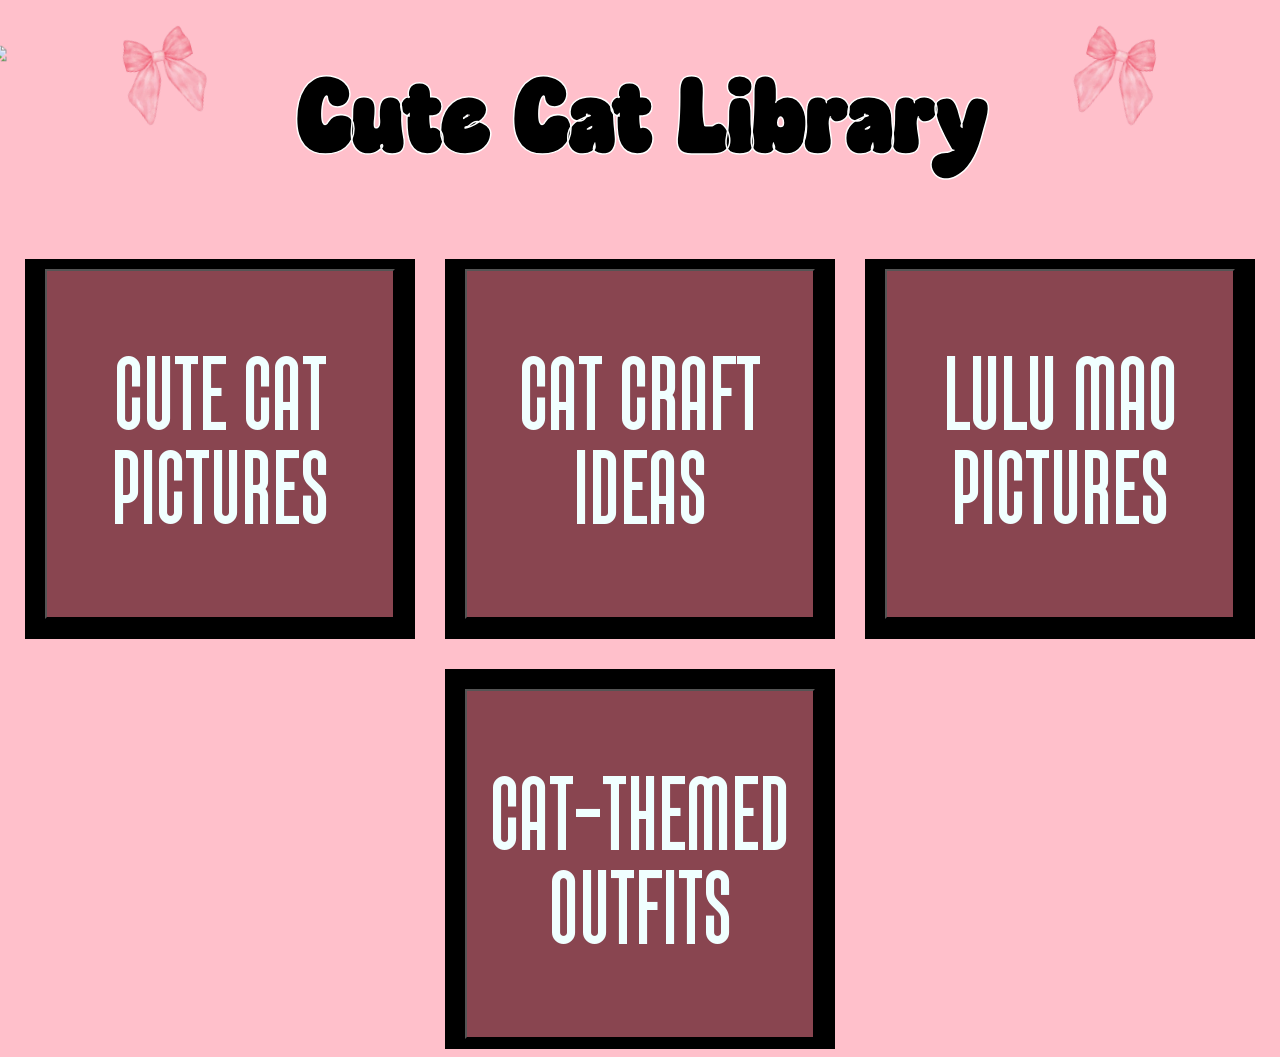
==== index.html @ cc077306 "Added Custom Cat cursor" ====
<!DOCTYPE html>
  <head>
    <link rel="stylesheet" href="style.css">
    <title>Home</title>
    <link rel = "icon" href = "assets/img/favicon.png">
  </head>
  <img id = 'cursor-follower' src = "assets/img/cursorImg.png"/>
  <body>
    <h1>Cute Cat Library</h1>
    <img src= "assets/img/bow.png" class = "corner top-left squishy">
    <img src= "assets/img/bow.png" class = "corner top-right squishy">

    <div class = "parent">
      <a href="catPictures.html">
        <button type = "button hover-button">
          Cute Cat Pictures
        </button>
      </a>
      <a href="#">
        <button type = "button">
          Cat Craft Ideas
        </button>
      </a>
      <a href="#">
        <button type = "button">
          Lulu Mao Pictures
        </button>
      </a>
      <a href="#">
        <button type = "button">
          Cat-themed outfits
        </button>
      </a>
    </div>
    <script src = 'script.js'></script>
  </body>
</html>
---- style.css ----
@font-face {
  font-family: 'Milkyway';
  src: url('../assets/fonts/Milkyway DEMO.ttf');
  font-weight: normal;
  font-style: normal;
}

@font-face {
  font-family: 'ThisAppeal';
  src: url('../assets/fonts/ThisAppeal-FreeDemo.ttf');
  font-weight: normal;
  font-style: normal;
}

h1{
    font-family: 'Milkyway';
    font-size: 100px;
    text-align: center;
    margin: 50px;
    -webkit-text-stroke: 1.5px white;
}

body{
    background-color: pink;
}

.hover:hover{
    color: rgb(244, 103, 127);
}

.corner{
    width: 125px;
    height: auto;
    position: absolute;
}

.top-left{
    top: 10px;
    left:100px;
    rotate: -15deg;
}

.top-right{
    top: 10px;
    right: 100px;
    rotate: 15deg;
}
.squishy{
    transition: transform 0.5s;
}

.squishy:hover{
    transform: scaleY(0.65);
}

button{
    width: 350px;
    height: 350px;
    background: rgb(137, 69, 80);
    color:azure;
    font-size: 100px;
    font-family: 'ThisAppeal';
    outline: 20px solid rgb(0, 0, 0);
    outline-offset: 0px;
    margin: 10px;
}

.button-small{
    width: 150px;
    height: 50px;
    background: rgb(137, 69, 80);
    color:azure;
    font-size: 30px;
    font-family: 'ThisAppeal';
    outline: 2.5px solid rgb(0, 0, 0);
    outline-offset: 0px;
    margin: 10px;

}

.parent{
    display: flex;
    justify-content: center;
    align-items: center;
    gap: 50px;
    overflow: hidden;
    flex-wrap: wrap;
}

.center{
    left: 50%;
    top: 50%;
    position: absolute;
    transform: translateX(-50%);
}

.center-bottom{
    left: 50%;
    top: 90%;
    position: absolute;
    transform: translateX(-50%);
}

img{
    width: 250px;
    height: 250px;
}

.large{
    transition: transform ease 0.3s;
}

.large:hover{
    transform: scale(1.4);
}

.image-row{
    display: flex;
    justify-content: center;
    align-items: center;
    gap: 20px;
    overflow: hidden;
    flex-wrap: wrap;
    padding: 50px;
}

.hover-button:hover{
    background-color: azure;
    
}

#cursor-follower{
  position: absolute;
  width: 70px; 
  height: auto;
  pointer-events: none;
  transform: translate(-25%,-28%);
  z-index: 9999;
}

*{
    cursor: none;
}
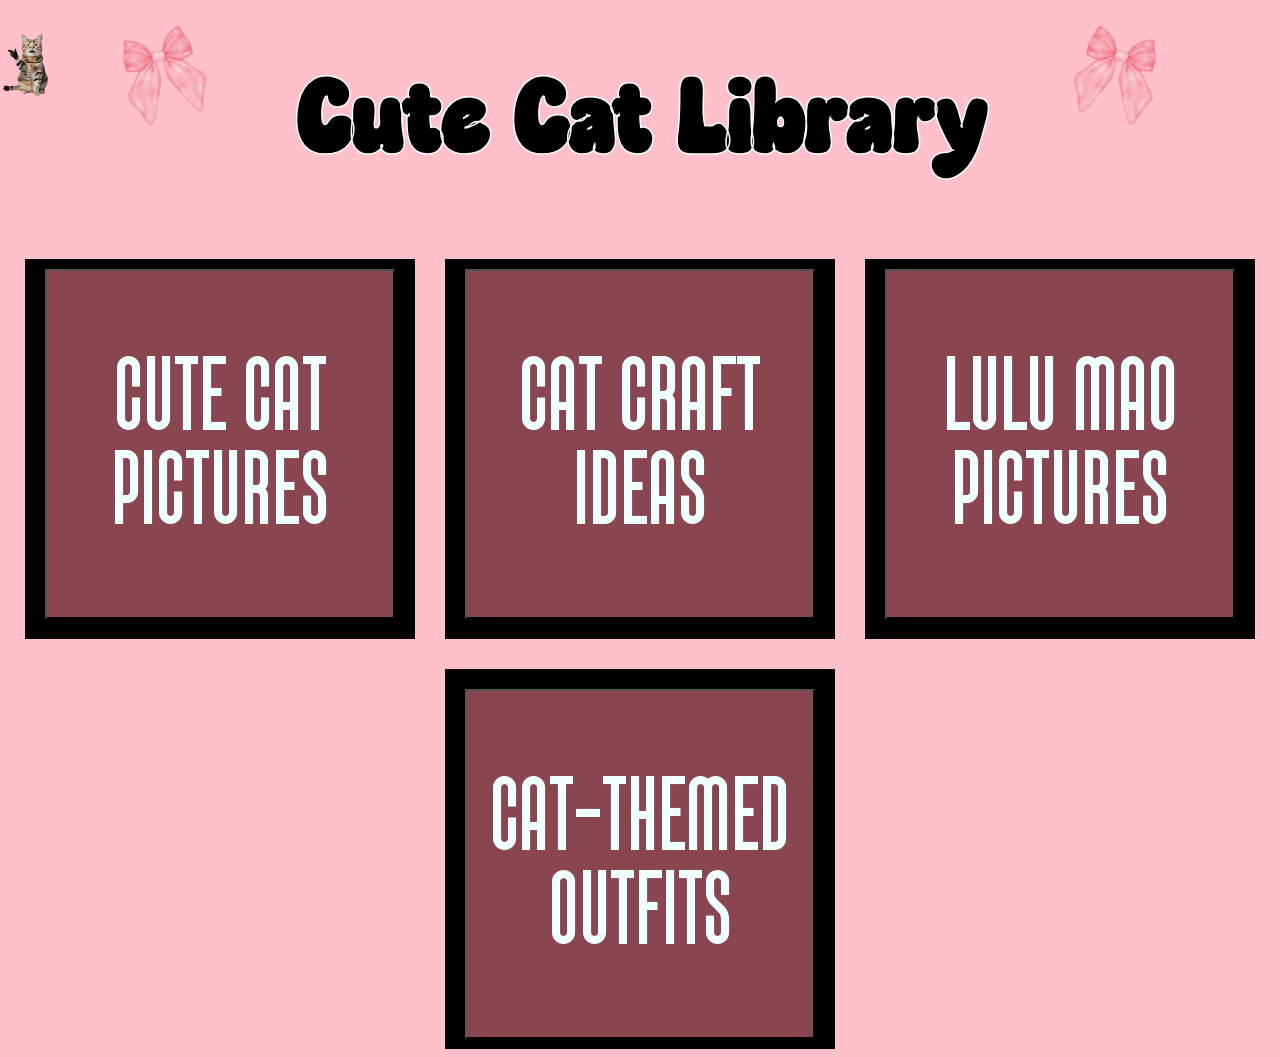
==== commit 8e13a882: "fix: customer cursor not workng at all in the cat pictures library, but it still has errors (check g" ====
--- a/index.html
+++ b/index.html
@@ -4,7 +4,7 @@
     <title>Home</title>
     <link rel = "icon" href = "assets/img/favicon.png">
   </head>
-  <img id = 'cursor-follower' src = "assets/img/cursorImg.png"/>
+  <img id = 'cursor-follower' src = "assets/img/cursor.png"/>
   <body>
     <h1>Cute Cat Library</h1>
     <img src= "assets/img/bow.png" class = "corner top-left squishy">
--- a/style.css
+++ b/style.css
@@ -130,7 +130,7 @@
 }
 
 #cursor-follower{
-  position: absolute;
+  position: fixed;
   width: 70px; 
   height: auto;
   pointer-events: none;
@@ -140,4 +140,4 @@
 
 *{
     cursor: none;
-}+}
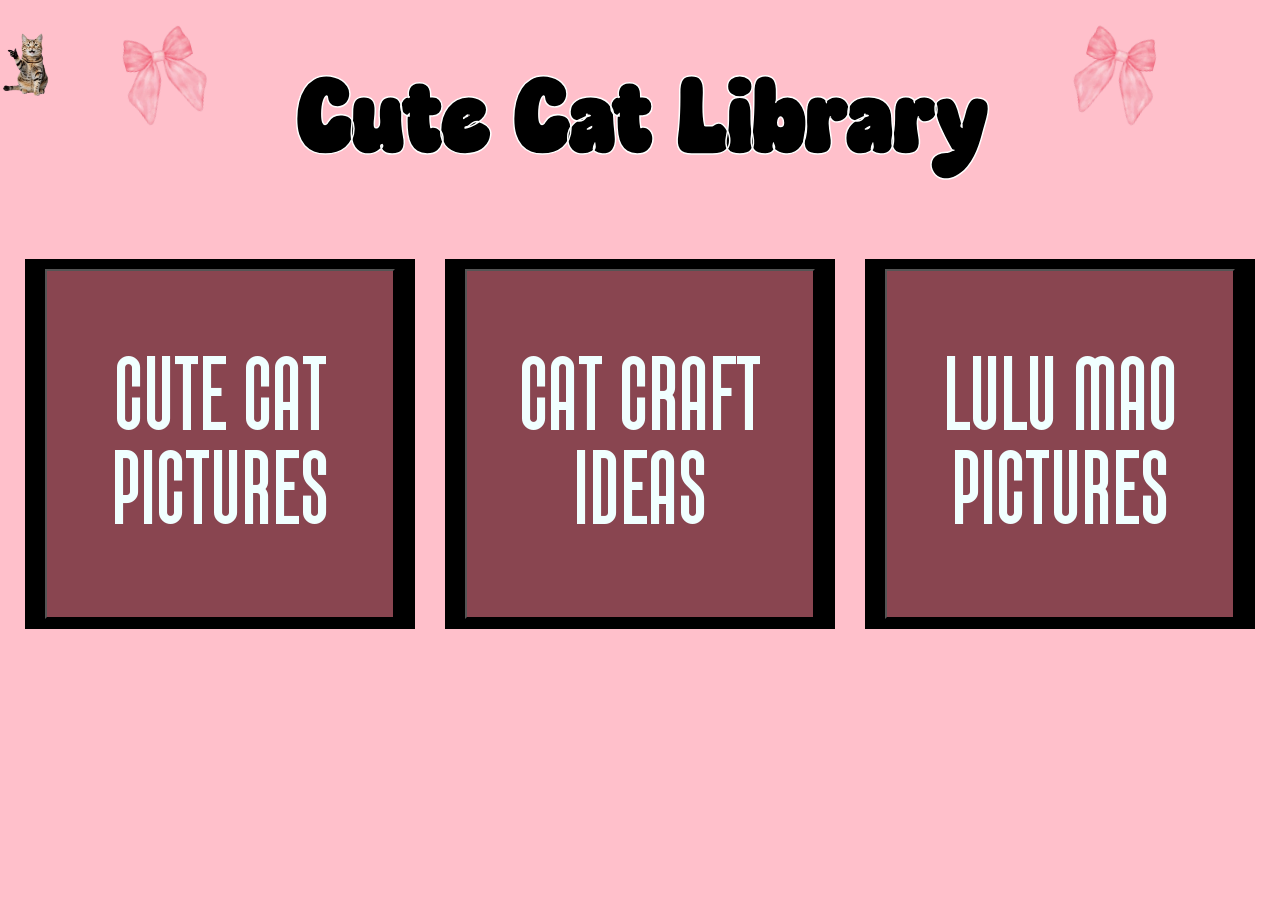
==== commit db934f66: "fix: Cursor not changing to the right image when hovering over images" ====
--- a/index.html
+++ b/index.html
@@ -26,11 +26,6 @@
           Lulu Mao Pictures
         </button>
       </a>
-      <a href="#">
-        <button type = "button">
-          Cat-themed outfits
-        </button>
-      </a>
     </div>
     <script src = 'script.js'></script>
   </body>
--- a/style.css
+++ b/style.css
@@ -75,6 +75,9 @@
     outline: 2.5px solid rgb(0, 0, 0);
     outline-offset: 0px;
     margin: 10px;
+    left:10%;
+    top: 5%;
+    position: relative;
 
 }
 
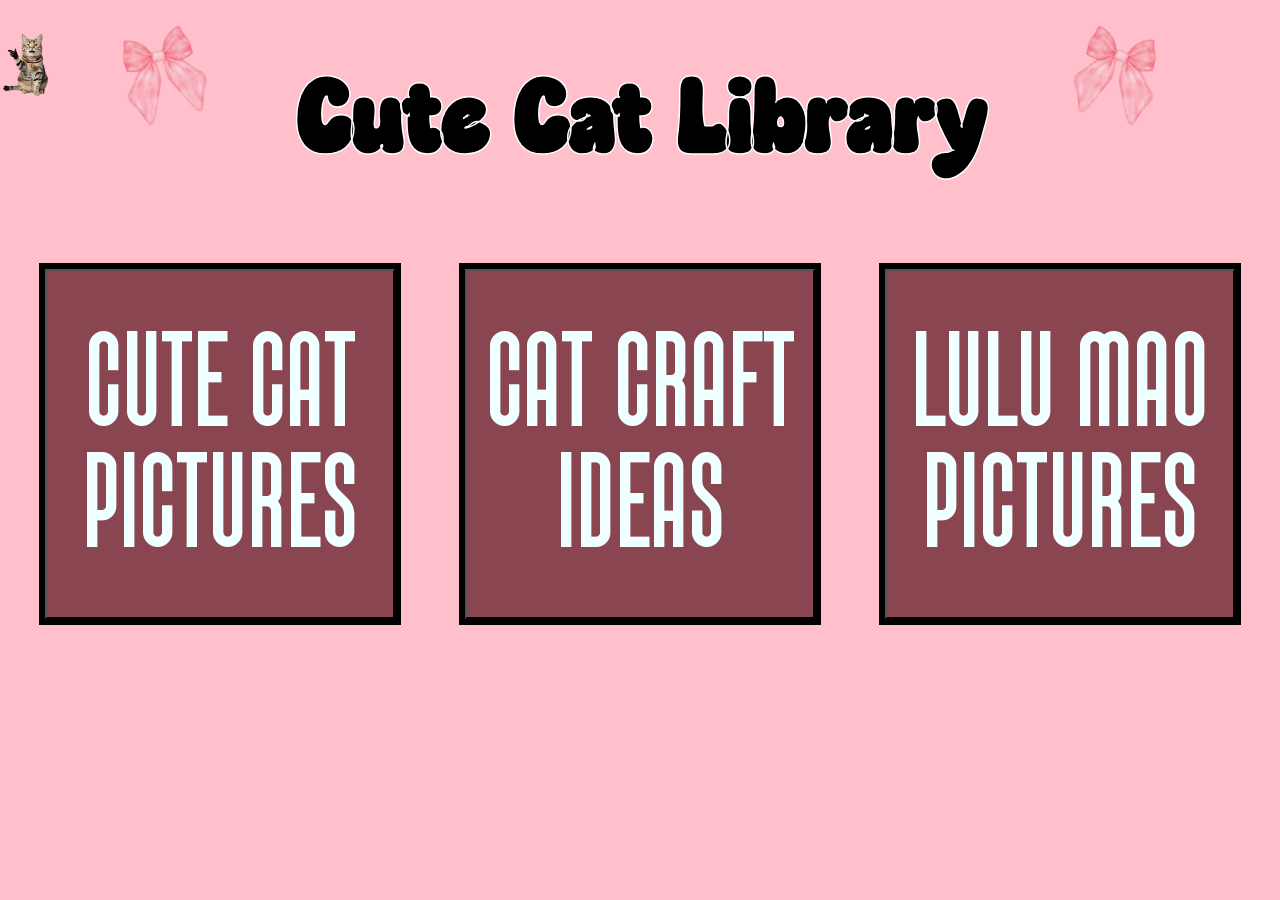
==== commit 2fce1d05: "Fix: margins on buttons now beiing based off box size + color swap for buttons" ====
--- a/index.html
+++ b/index.html
@@ -12,7 +12,7 @@
 
     <div class = "parent">
       <a href="catPictures.html">
-        <button type = "button hover-button">
+        <button type = "button">
           Cute Cat Pictures
         </button>
       </a>
--- a/style.css
+++ b/style.css
@@ -58,11 +58,17 @@
     height: 350px;
     background: rgb(137, 69, 80);
     color:azure;
-    font-size: 100px;
+    font-size: 8em;
     font-family: 'ThisAppeal';
-    outline: 20px solid rgb(0, 0, 0);
+    outline: 0.05em solid rgb(0, 0, 0);
     outline-offset: 0px;
     margin: 10px;
+}
+
+button:hover{
+    color: rgb(137, 69, 80);
+    background: azure;
+    outline: 0.1em solid rgb(0, 0, 0);
 }
 
 .button-small{
@@ -127,11 +133,6 @@
     padding: 50px;
 }
 
-.hover-button:hover{
-    background-color: azure;
-    
-}
-
 #cursor-follower{
   position: fixed;
   width: 70px; 
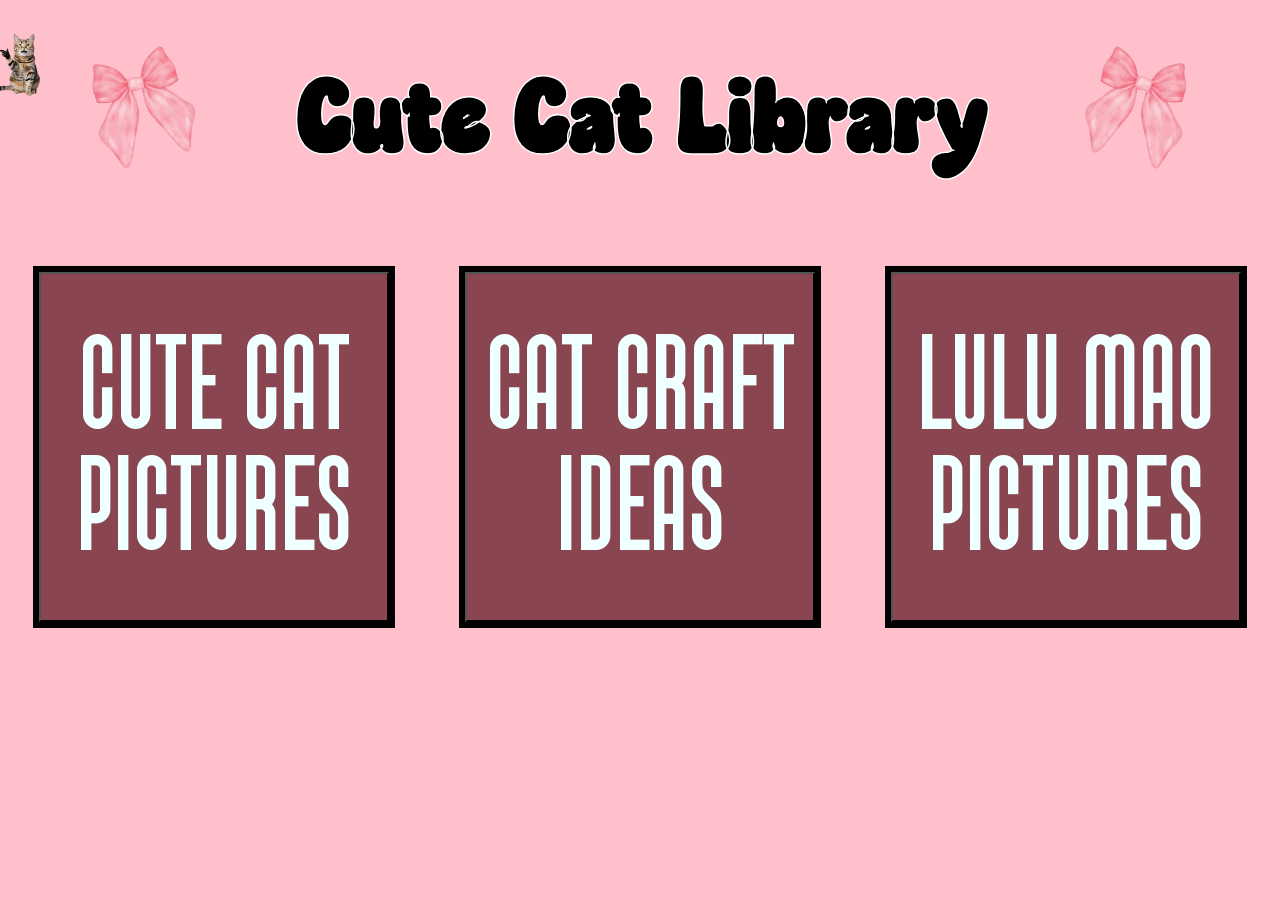
==== commit bb16123f: "fix: class tags for the bows" ====
--- a/index.html
+++ b/index.html
@@ -7,8 +7,8 @@
   <img id = 'cursor-follower' src = "assets/img/cursor.png"/>
   <body>
     <h1>Cute Cat Library</h1>
-    <img src= "assets/img/bow.png" class = "corner top-left squishy">
-    <img src= "assets/img/bow.png" class = "corner top-right squishy">
+    <img src= "assets/img/bow.png" class = "bow top-left-bow squishy">
+    <img src= "assets/img/bow.png" class = "bow top-right-bow squishy">
 
     <div class = "parent">
       <a href="catPictures.html">
--- a/style.css
+++ b/style.css
@@ -1,56 +1,31 @@
+/* 1. ASSETS & FONTS */
 @font-face {
   font-family: 'Milkyway';
-  src: url('../assets/fonts/Milkyway DEMO.ttf');
-  font-weight: normal;
-  font-style: normal;
+  src: url('./assets/fonts/MilkywayDEMO.ttf');
 }
 
 @font-face {
   font-family: 'ThisAppeal';
-  src: url('../assets/fonts/ThisAppeal-FreeDemo.ttf');
-  font-weight: normal;
-  font-style: normal;
+  src: url('./assets/fonts/ThisAppeal-FreeDemo.ttf');
 }
 
+/* 2. GLOBAL & BODY SETTINGS */
+*{
+    cursor: none; /* Applied to everything */
+}
+
+body{
+    background-color: pink;
+    margin: 0; /* Good practice to add this */
+}
+
+/* 3. ELEMENT STYLES (Base Tags) */
 h1{
     font-family: 'Milkyway';
     font-size: 100px;
     text-align: center;
     margin: 50px;
     -webkit-text-stroke: 1.5px white;
-}
-
-body{
-    background-color: pink;
-}
-
-.hover:hover{
-    color: rgb(244, 103, 127);
-}
-
-.corner{
-    width: 125px;
-    height: auto;
-    position: absolute;
-}
-
-.top-left{
-    top: 10px;
-    left:100px;
-    rotate: -15deg;
-}
-
-.top-right{
-    top: 10px;
-    right: 100px;
-    rotate: 15deg;
-}
-.squishy{
-    transition: transform 0.5s;
-}
-
-.squishy:hover{
-    transform: scaleY(0.65);
 }
 
 button{
@@ -62,38 +37,46 @@
     font-family: 'ThisAppeal';
     outline: 0.05em solid rgb(0, 0, 0);
     outline-offset: 0px;
-    margin: 10px;
+    margin: 0.1em;
 }
 
-button:hover{
-    color: rgb(137, 69, 80);
-    background: azure;
-    outline: 0.1em solid rgb(0, 0, 0);
+img{
+    width: 250px;
+    height: 250px;
 }
 
-.button-small{
-    width: 150px;
-    height: 50px;
-    background: rgb(137, 69, 80);
-    color:azure;
-    font-size: 30px;
-    font-family: 'ThisAppeal';
-    outline: 2.5px solid rgb(0, 0, 0);
-    outline-offset: 0px;
-    margin: 10px;
-    left:10%;
-    top: 5%;
-    position: relative;
-
-}
-
-.parent{
+/* 4. LAYOUT & CONTAINERS */
+.parent, .image-row {
     display: flex;
     justify-content: center;
     align-items: center;
     gap: 50px;
     overflow: hidden;
     flex-wrap: wrap;
+}
+
+.image-row {
+    padding: 50px;
+    gap: 20px; /* Specific override for row gap */
+}
+
+/* 5. POSITIONING & UTILITIES */
+.bow{
+    width: 12vw;
+    height: auto;
+    position: absolute;
+    top: 3vh;
+
+}
+
+.top-left-bow{
+    left: 5vw;
+    rotate: -15deg;
+}
+
+.top-right-bow{
+    right: 5vw;
+    rotate: 15deg;
 }
 
 .center{
@@ -110,9 +93,46 @@
     transform: translateX(-50%);
 }
 
-img{
-    width: 250px;
-    height: 250px;
+.button-small{
+    width: 150px;
+    height: 50px;
+    background: rgb(137, 69, 80);
+    color:azure;
+    font-size: 30px;
+    font-family: 'ThisAppeal';
+    outline: 2.5px solid rgb(0, 0, 0);
+    left: 1%;
+    top: 1%;
+    position: fixed;
+    z-index: 1;
+}
+
+/* 6. INTERACTION & ANIMATION */
+#cursor-follower{
+  position: fixed;
+  width: 70px; 
+  height: auto;
+  pointer-events: none;
+  transform: translate(-25%,-28%);
+  z-index: 9999;
+}
+
+.hover:hover{
+    color: rgb(244, 103, 127);
+}
+
+button:hover{
+    color: rgb(137, 69, 80);
+    background: azure;
+    outline: 0.1em solid rgb(0, 0, 0);
+}
+
+.squishy{
+    transition: transform 0.5s;
+}
+
+.squishy:hover{
+    transform: scaleY(0.65);
 }
 
 .large{
@@ -122,26 +142,3 @@
 .large:hover{
     transform: scale(1.4);
 }
-
-.image-row{
-    display: flex;
-    justify-content: center;
-    align-items: center;
-    gap: 20px;
-    overflow: hidden;
-    flex-wrap: wrap;
-    padding: 50px;
-}
-
-#cursor-follower{
-  position: fixed;
-  width: 70px; 
-  height: auto;
-  pointer-events: none;
-  transform: translate(-25%,-28%);
-  z-index: 9999;
-}
-
-*{
-    cursor: none;
-}
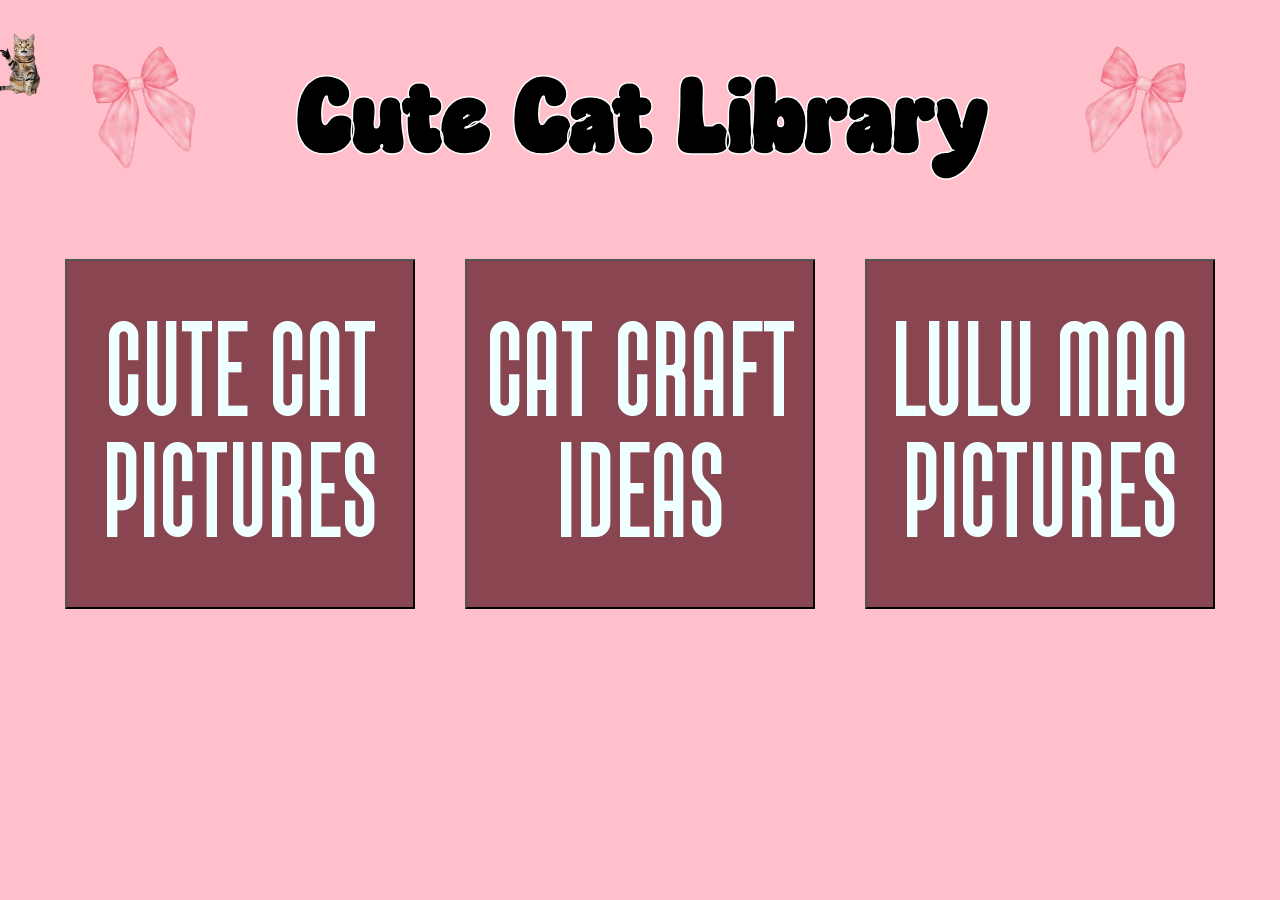
==== commit 4915434f: "feat: added one blog and set up the infrustcture for more blogs ( need to fix colors, spacing, fonts" ====
--- a/index.html
+++ b/index.html
@@ -12,17 +12,17 @@
 
     <div class = "parent">
       <a href="catPictures.html">
-        <button type = "button">
+        <button type = "button-large">
           Cute Cat Pictures
         </button>
       </a>
-      <a href="#">
-        <button type = "button">
+      <a href="catCraft.html">
+        <button type = "button-large">
           Cat Craft Ideas
         </button>
       </a>
       <a href="#">
-        <button type = "button">
+        <button type = "button-large">
           Lulu Mao Pictures
         </button>
       </a>
--- a/style.css
+++ b/style.css
@@ -9,6 +9,12 @@
   src: url('./assets/fonts/ThisAppeal-FreeDemo.ttf');
 }
 
+@font-face {
+  font-family: 'RetroFloral';
+  src: url('assets/fonts/RetroFloral.otf');
+}
+
+
 /* 2. GLOBAL & BODY SETTINGS */
 *{
     cursor: none; /* Applied to everything */
@@ -16,7 +22,8 @@
 
 body{
     background-color: pink;
-    margin: 0; /* Good practice to add this */
+    margin: 0;
+    font-family: 'Milkyway';
 }
 
 /* 3. ELEMENT STYLES (Base Tags) */
@@ -28,6 +35,19 @@
     -webkit-text-stroke: 1.5px white;
 }
 
+h2{
+    font-family: 'RetroFloral';
+    padding: 0px;
+    margin-top: 0px;
+    margin-bottom: -20px;
+    font-size: 50px;
+}
+
+p{
+    font-family: 'Milkyway';
+    color: white;
+}
+
 button{
     width: 350px;
     height: 350px;
@@ -35,15 +55,13 @@
     color:azure;
     font-size: 8em;
     font-family: 'ThisAppeal';
-    outline: 0.05em solid rgb(0, 0, 0);
-    outline-offset: 0px;
-    margin: 0.1em;
 }
 
 img{
     width: 250px;
     height: 250px;
 }
+
 
 /* 4. LAYOUT & CONTAINERS */
 .parent, .image-row {
@@ -60,6 +78,17 @@
     gap: 20px; /* Specific override for row gap */
 }
 
+.card{
+    display: flex;
+    flex-direction: row;
+    justify-content: left;
+    align-content: flex-start;
+    background-color: #db5abb;
+    margin: 2em;
+    padding: 0.5em;
+    gap: 2em;
+}
+
 /* 5. POSITIONING & UTILITIES */
 .bow{
     width: 12vw;
@@ -93,6 +122,15 @@
     transform: translateX(-50%);
 }
 
+button-large{
+    width: 350px;
+    height: 350px;
+    background: rgb(137, 69, 80);
+    color:azure;
+    font-size: 8em;
+    font-family: 'ThisAppeal';
+}
+
 .button-small{
     width: 150px;
     height: 50px;
@@ -101,12 +139,50 @@
     font-size: 30px;
     font-family: 'ThisAppeal';
     outline: 2.5px solid rgb(0, 0, 0);
+    position: fixed;
+    
+}
+
+.openWebsite{
+    width: 150px;
+    height: 50px; 
+    background: rgb(137, 69, 80);
+    color:azure;
+    font-size: 30px;
+    font-family: 'ThisAppeal';
+    outline: 0px;
+}
+.top-left-button{
     left: 1%;
     top: 1%;
-    position: fixed;
     z-index: 1;
 }
 
+.top-right-button{
+    right: 1%;
+    top: 1%;
+    z-index: 1;
+}
+
+.bg-cyan{
+    background: #2ed1ab;
+}
+
+.text-side{
+    align-items: flex-start;
+    justify-content: flex-start;
+    padding: 5px;
+    max-width: 70%;
+}
+
+.img-side{
+    justify-content: flex-end;
+}
+
+.below{
+    font-family: 'RetroFloral';
+    margin-top: 25px;
+}
 /* 6. INTERACTION & ANIMATION */
 #cursor-follower{
   position: fixed;
@@ -124,7 +200,7 @@
 button:hover{
     color: rgb(137, 69, 80);
     background: azure;
-    outline: 0.1em solid rgb(0, 0, 0);
+    outline: 0.01em solid rgb(0, 0, 0);
 }
 
 .squishy{
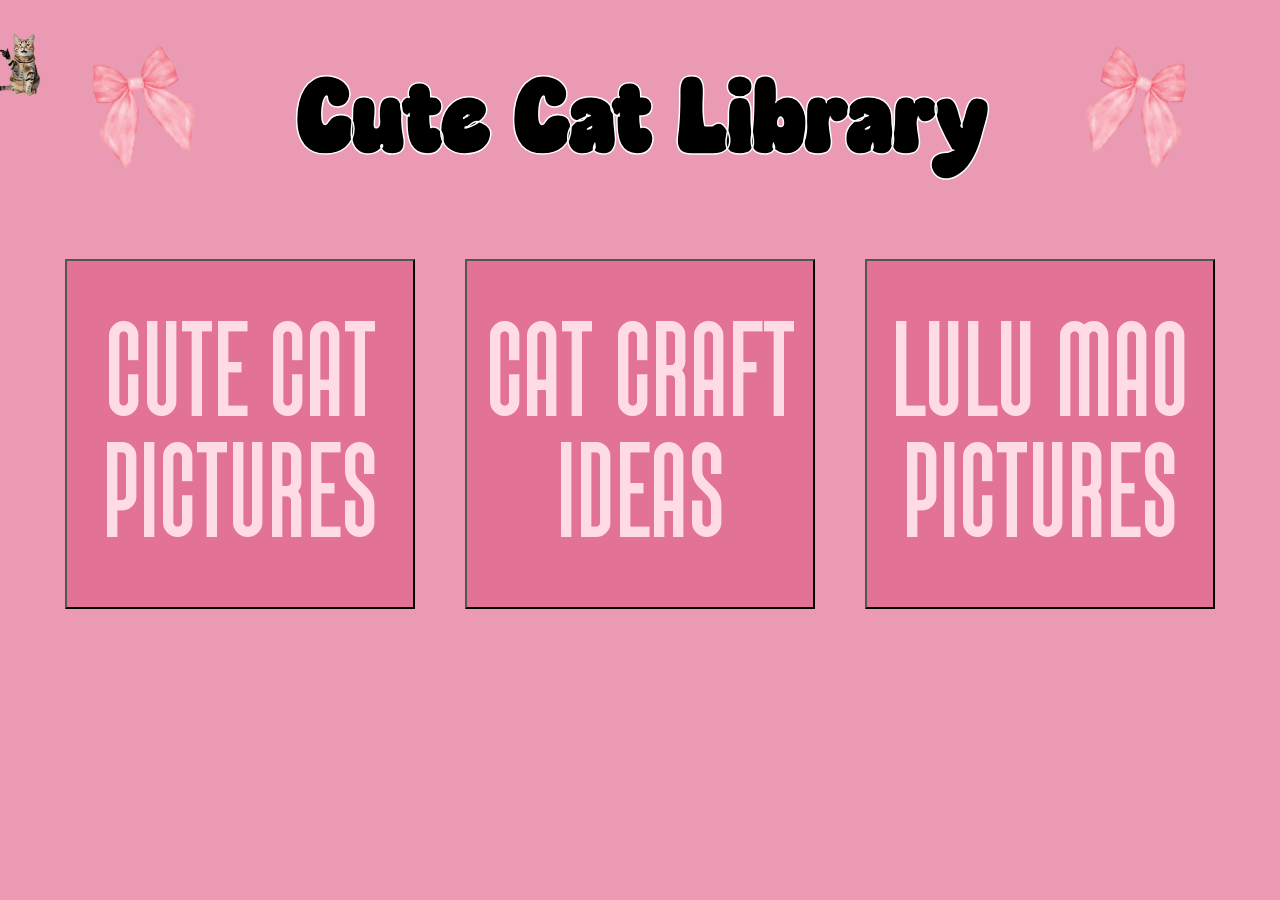
==== commit 93ee79c4: "Added the Lulu Mao pictures html, and the pictures to that page" ====
--- a/index.html
+++ b/index.html
@@ -21,7 +21,7 @@
           Cat Craft Ideas
         </button>
       </a>
-      <a href="#">
+      <a href="luluMao.html">
         <button type = "button-large">
           Lulu Mao Pictures
         </button>
--- a/style.css
+++ b/style.css
@@ -21,7 +21,7 @@
 }
 
 body{
-    background-color: pink;
+    background-color: #EA9AB2;
     margin: 0;
     font-family: 'Milkyway';
 }
@@ -51,8 +51,8 @@
 button{
     width: 350px;
     height: 350px;
-    background: rgb(137, 69, 80);
-    color:azure;
+    background: #E27396;
+    color: #FFDBE5;
     font-size: 8em;
     font-family: 'ThisAppeal';
 }
@@ -83,10 +83,12 @@
     flex-direction: row;
     justify-content: left;
     align-content: flex-start;
-    background-color: #db5abb;
-    margin: 2em;
-    padding: 0.5em;
-    gap: 2em;
+    
+    margin-left: 10vw;
+    margin-right: 10vw;
+    margin-bottom: 5vw;
+    padding: 1em;
+    gap: 3em;
 }
 
 /* 5. POSITIONING & UTILITIES */
@@ -122,50 +124,76 @@
     transform: translateX(-50%);
 }
 
-button-large{
-    width: 350px;
-    height: 350px;
-    background: rgb(137, 69, 80);
-    color:azure;
-    font-size: 8em;
-    font-family: 'ThisAppeal';
-}
-
 .button-small{
     width: 150px;
     height: 50px;
-    background: rgb(137, 69, 80);
-    color:azure;
     font-size: 30px;
     font-family: 'ThisAppeal';
-    outline: 2.5px solid rgb(0, 0, 0);
     position: fixed;
-    
 }
 
 .openWebsite{
-    width: 150px;
-    height: 50px; 
-    background: rgb(137, 69, 80);
-    color:azure;
+    width: 200px;
+    height: 75px; 
+
     font-size: 30px;
-    font-family: 'ThisAppeal';
-    outline: 0px;
-}
+    font-family: 'Milkyway';
+    border: 2px solid #FFDBE5;
+}
+
+.green{
+    background-color: #6D9F71;
+}
+
+.pink{
+    background-color: #E27396;
+}
+
+.green-button{
+    background: #337357;
+    color: #84c189;
+    border: 2px solid #204937;
+}
+
+.green-button:hover{
+    color: #337357;
+    background: #84c189;
+    border: 2px solid #204937;
+}
+
+.pink-button{
+    background: #E27396;
+    color: #FFDBE5;
+    border: 2px solid #9b4e66;
+}
+
+.pink-button:hover{
+    color: #E27396;
+    background: #FFDBE5;
+    border: 2px solid #a3526c;
+}
+
 .top-left-button{
     left: 1%;
     top: 1%;
     z-index: 1;
+    border: 2px solid #FFDBE5;
 }
 
 .top-right-button{
     right: 1%;
     top: 1%;
     z-index: 1;
+    border: 2px solid #337357;
 }
 
 .bg-cyan{
     background: #2ed1ab;
+}
+
+.bg-cyan:hover{
+    background: #337357;
+    color: #2ed1ab;
 }
 
 .text-side{
@@ -177,12 +205,52 @@
 
 .img-side{
     justify-content: flex-end;
+    height:auto;
+    width: auto;
 }
 
 .below{
     font-family: 'RetroFloral';
     margin-top: 25px;
 }
+
+.ribbion{
+    position: fixed;
+    height: 75vh;
+    width: 5.5vw;
+}
+
+.left-ribbion{
+    top: 10vh;
+    left: 2.3vw;
+}
+
+.right-ribbion{
+    top: 10vh;
+    right: 2.3vw;
+}
+
+.infoText{
+    font-size: 30px;
+    margin-left: 5vw;
+    margin-right: 5vw;
+    font-family: 'RetroFloral';
+}
+
+.lulu{
+    display: flex;
+    flex-direction: row;
+    justify-content: center;
+    flex-wrap: wrap;
+    margin: 5vw;
+    gap: 2vw
+}
+
+.luluImg{
+    height: 500px;
+    width: auto;
+}
+
 /* 6. INTERACTION & ANIMATION */
 #cursor-follower{
   position: fixed;
@@ -198,9 +266,9 @@
 }
 
 button:hover{
-    color: rgb(137, 69, 80);
-    background: azure;
-    outline: 0.01em solid rgb(0, 0, 0);
+    color: #E27396;
+    background: #FFDBE5;
+    border: 0.1em solid #E27396;
 }
 
 .squishy{
